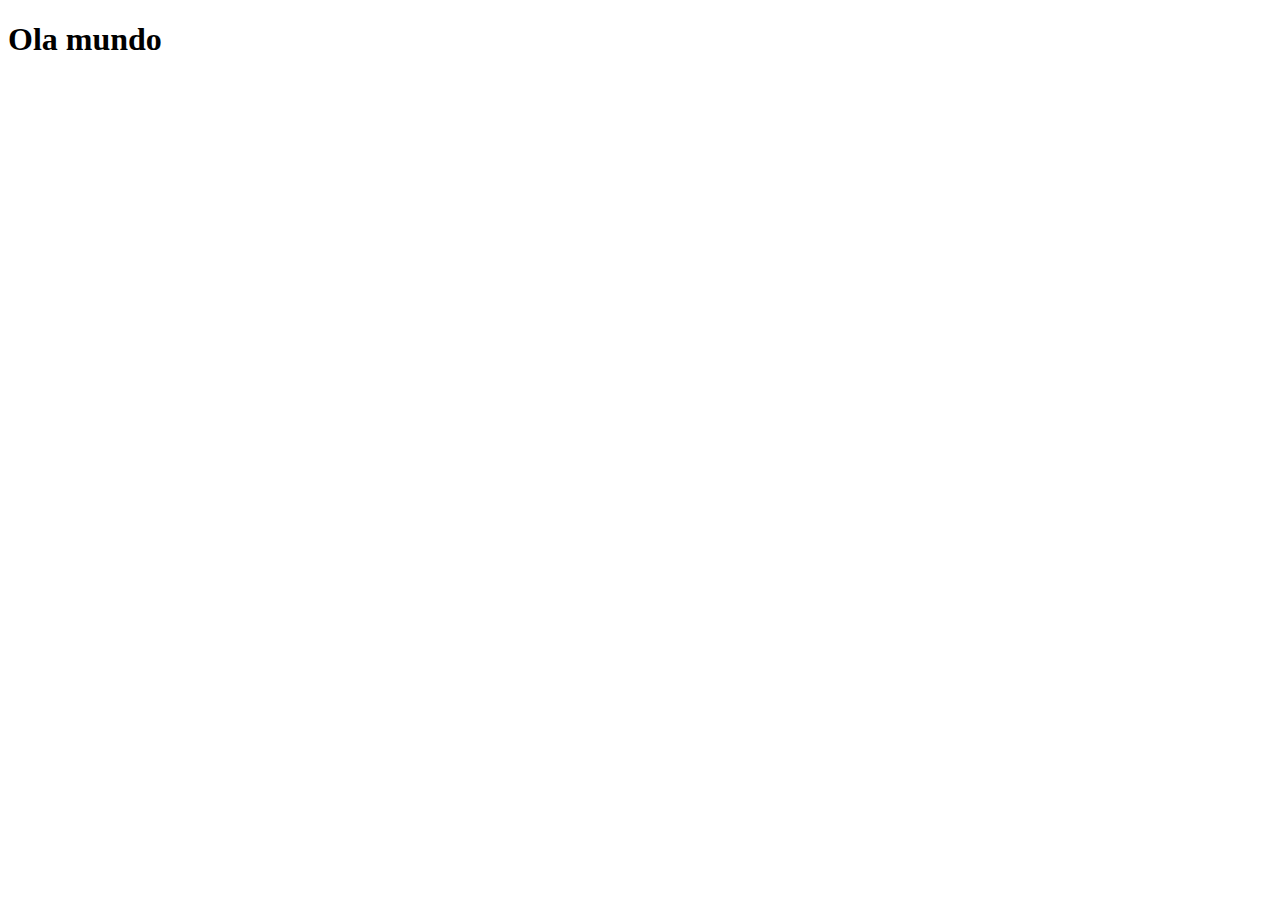
==== index.html @ 2ebe39bc "criei minha pag principal" ====
<!DOCTYPE html>
<html lang="pt-br">
<head>
    <meta charset="UTF-8">
    <meta http-equiv="X-UA-Compatible" content="IE=edge">
    <meta name="viewport" content="width=device-width, initial-scale=1.0">
    <title>Projeto Sociais</title>
    <link rel="shortcut icon" href="favicon.ico" type="image/x-icon">
</head>
<body>
    <h1>Ola mundo</h1>
    
</body>
</html>
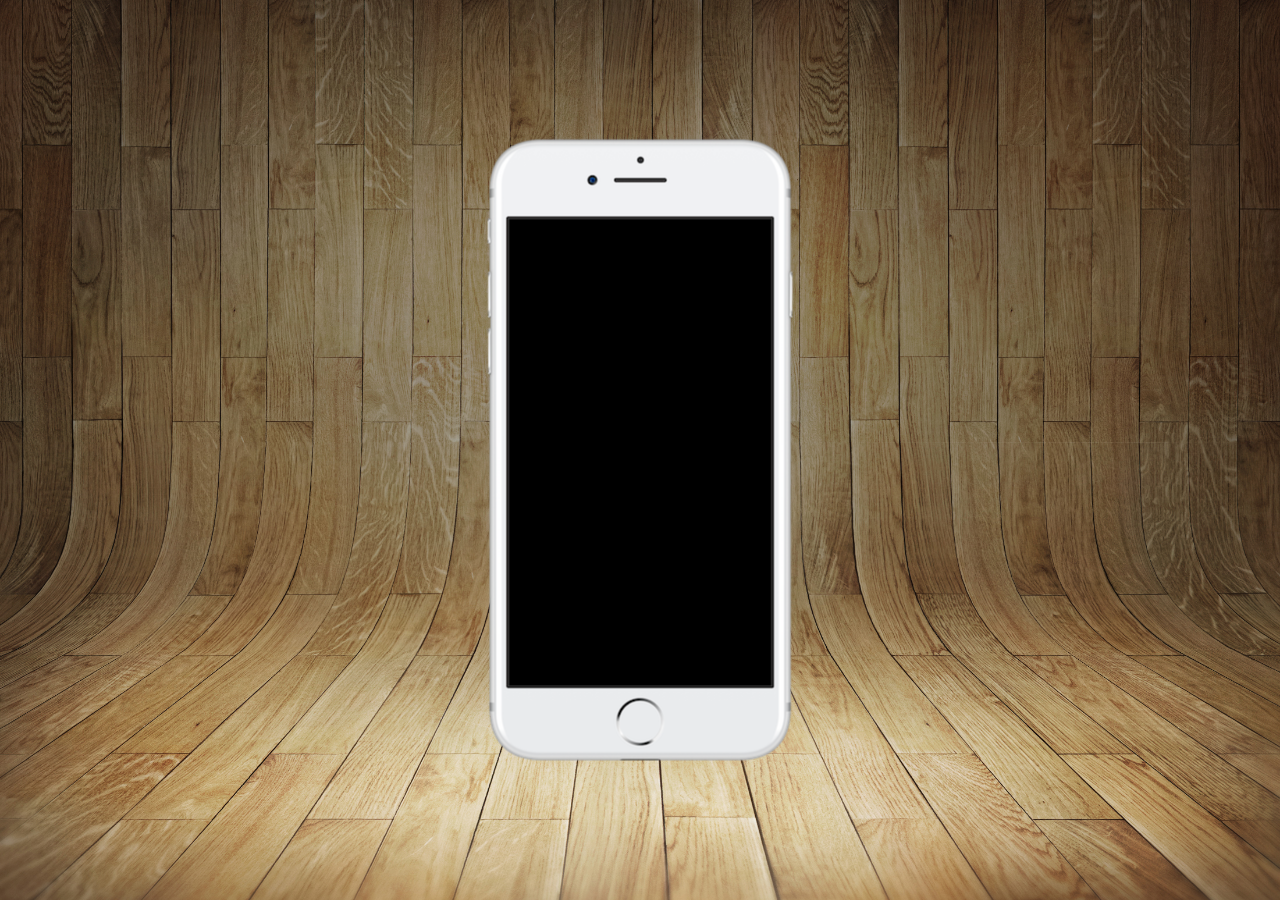
==== commit a9e2a061: "atualizando o projeto" ====
--- a/index.html
+++ b/index.html
@@ -6,9 +6,17 @@
     <meta name="viewport" content="width=device-width, initial-scale=1.0">
     <title>Projeto Sociais</title>
     <link rel="shortcut icon" href="favicon.ico" type="image/x-icon">
+    <link rel="stylesheet" href="estilos/style.css">
 </head>
 <body>
-    <h1>Ola mundo</h1>
+    <main>
+        <section id="telefone">
+
+        </section>
+        <section id="redes-sociais">
+
+        </section>
+    </main>
     
 </body>
 </html>--- a/estilos/style.css
+++ b/estilos/style.css
@@ -0,0 +1,36 @@
+@charset "utf-8";
+
+* {
+    margin: 0px;
+    padding: 0px;
+    font-family: Arial, Helvetica, sans-serif;
+}
+
+html, body {
+    height: 100vh;
+    width: 100vw;
+    background-color: black;
+}
+body {
+    background: url(../imagens/fundo-madeira.jpg) no-repeat top center;
+    background-size: cover;
+    background-attachment: fixed;
+}
+
+main {
+    height: 100vh;
+    position: relative;
+}
+
+section#telefone {
+    position: absolute;
+    top: 50%;
+    left: 50%;
+    transform: translate(-50%, -50%);
+
+
+    height: 627px;
+    width: 311px;
+    background: url(../imagens/frame-iphone.png) no-repeat;
+
+}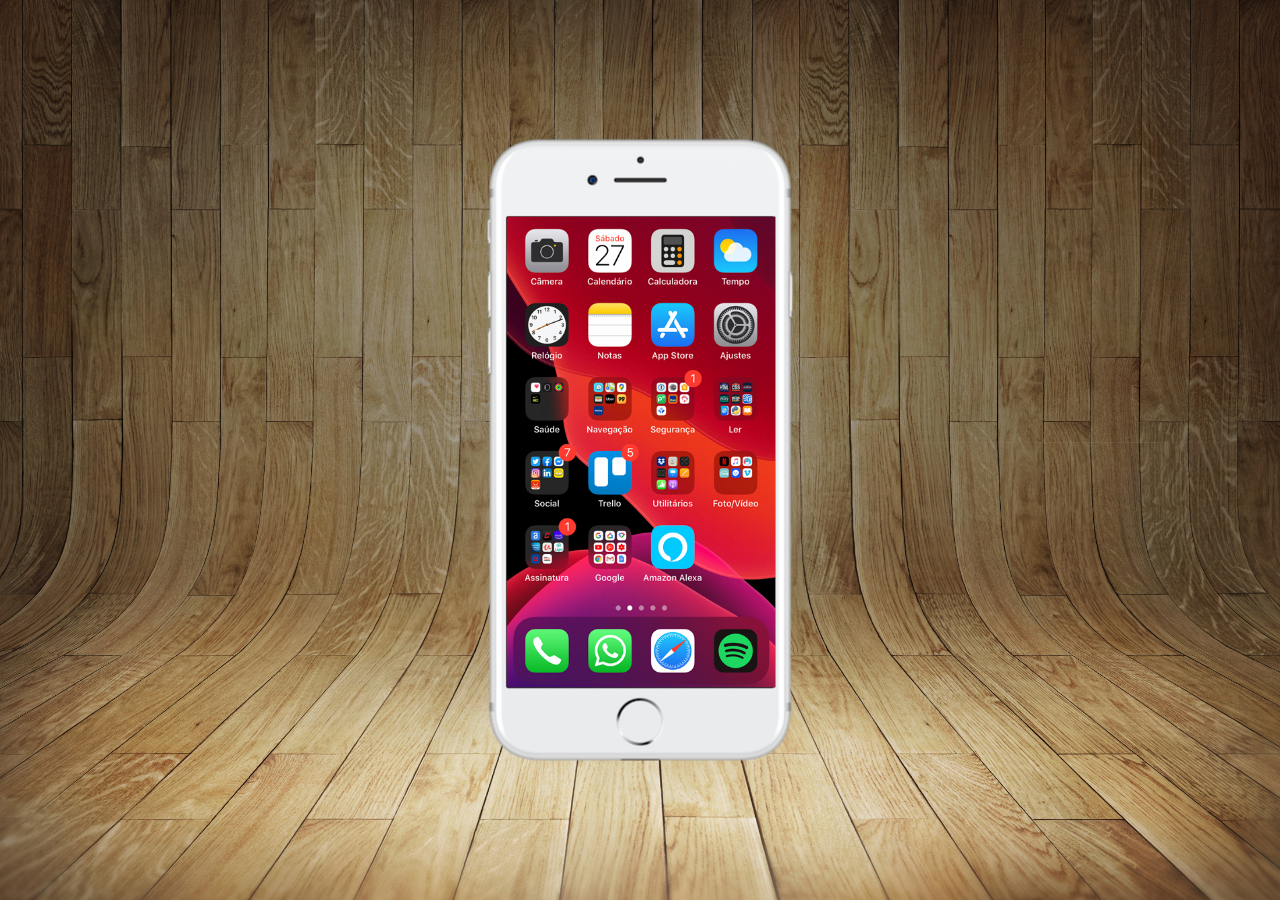
==== commit 7c12829c: "criei a tela home" ====
--- a/index.html
+++ b/index.html
@@ -11,7 +11,7 @@
 <body>
     <main>
         <section id="telefone">
-
+            <iframe src="home.html" name="tela" id="tela" frameborder="0"></iframe>
         </section>
         <section id="redes-sociais">
 
--- a/estilos/style.css
+++ b/estilos/style.css
@@ -33,4 +33,11 @@
     width: 311px;
     background: url(../imagens/frame-iphone.png) no-repeat;
 
+}
+iframe#tela {
+    position: relative;
+    top: 80px;
+    left: 22px;
+    width: 269px;
+    height: 471px;
 }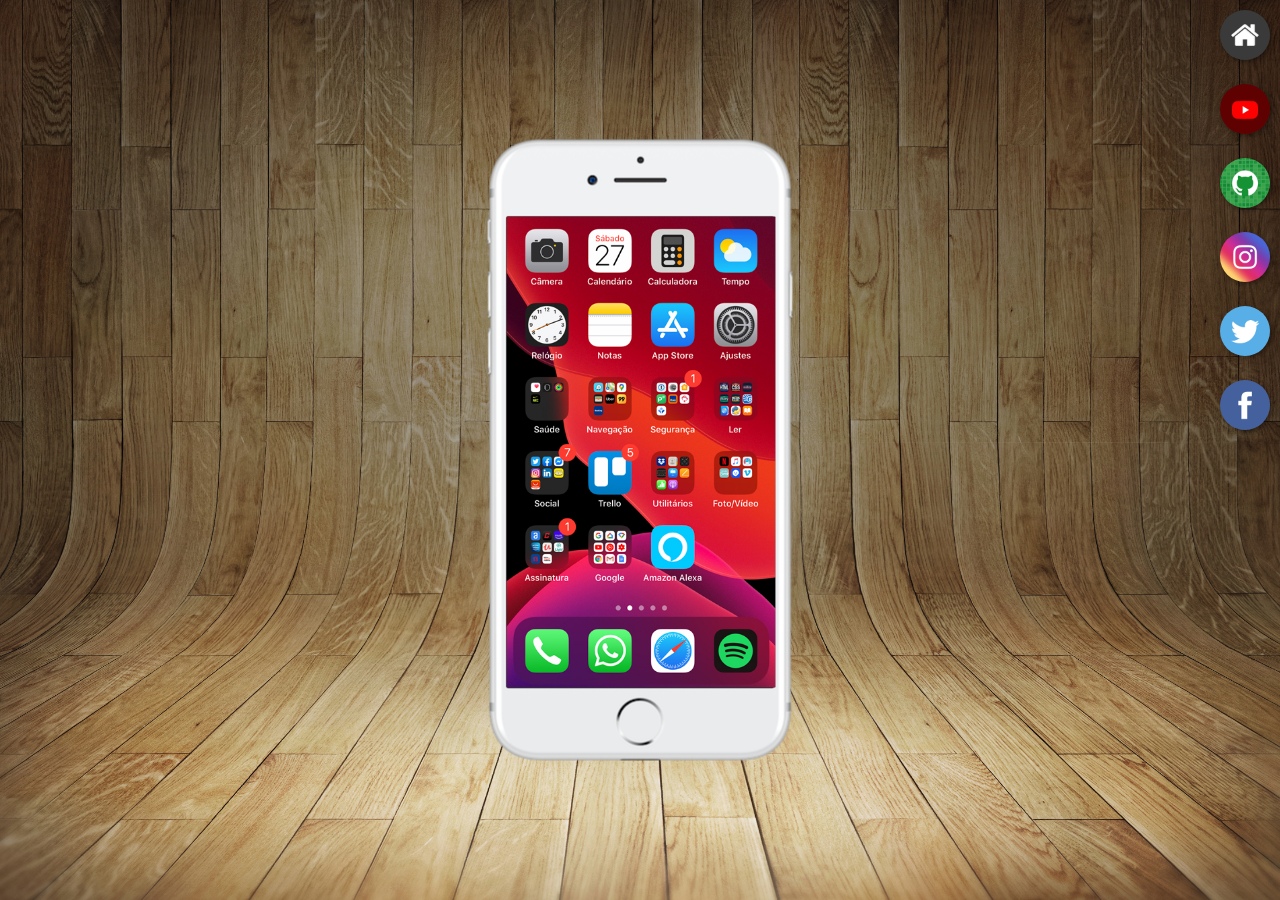
==== commit 39c6933a: "botoes de navegação" ====
--- a/index.html
+++ b/index.html
@@ -11,10 +11,17 @@
 <body>
     <main>
         <section id="telefone">
-            <iframe src="home.html" name="tela" id="tela" frameborder="0"></iframe>
+            <iframe src="home.html" name="tela" id="tela" frameborder="0">
+                Seu navegador não é compativel com isso.
+            </iframe>
         </section>
         <section id="redes-sociais">
-
+            <a href="#" target="tela"><img src="imagens/logo-home.jpg" alt=""></a><br>
+            <a href="#" target="tela"><img src="imagens/logo-youtube.jpg" alt=""></a><br>
+            <a href="#" target="tela"><img src="imagens/logo-github.jpg" alt=""></a><br>
+            <a href="#" target="tela"><img src="imagens/logo-instagram.jpg" alt=""></a><br>
+            <a href="#" target="tela"><img src="imagens/logo-twitter.jpg" alt=""></a><br>
+            <a href="#" target="tela"><img src="imagens/logo-facebook.jpg" alt=""></a>
         </section>
     </main>
     
--- a/estilos/style.css
+++ b/estilos/style.css
@@ -40,4 +40,23 @@
     left: 22px;
     width: 269px;
     height: 471px;
+}
+
+section#redes-sociais {
+    text-align: right;
+}
+
+section#redes-sociais img {
+    width: 50px;
+    margin: 10px;
+    border-radius: 50%;
+    box-shadow: 2px 2px 5px rgba(0, 0, 0, 0.404);
+    box-sizing: border-box;
+}
+
+section#redes-sociais img:hover {
+    border: 2px solid rgba(255, 255, 255, 0.603);
+    transform: translate(-3px, -3px);
+    box-shadow: 5px 5px 10px rgba(0, 0, 0, 0.699);
+    transition: transform .3s, border .5s ;
 }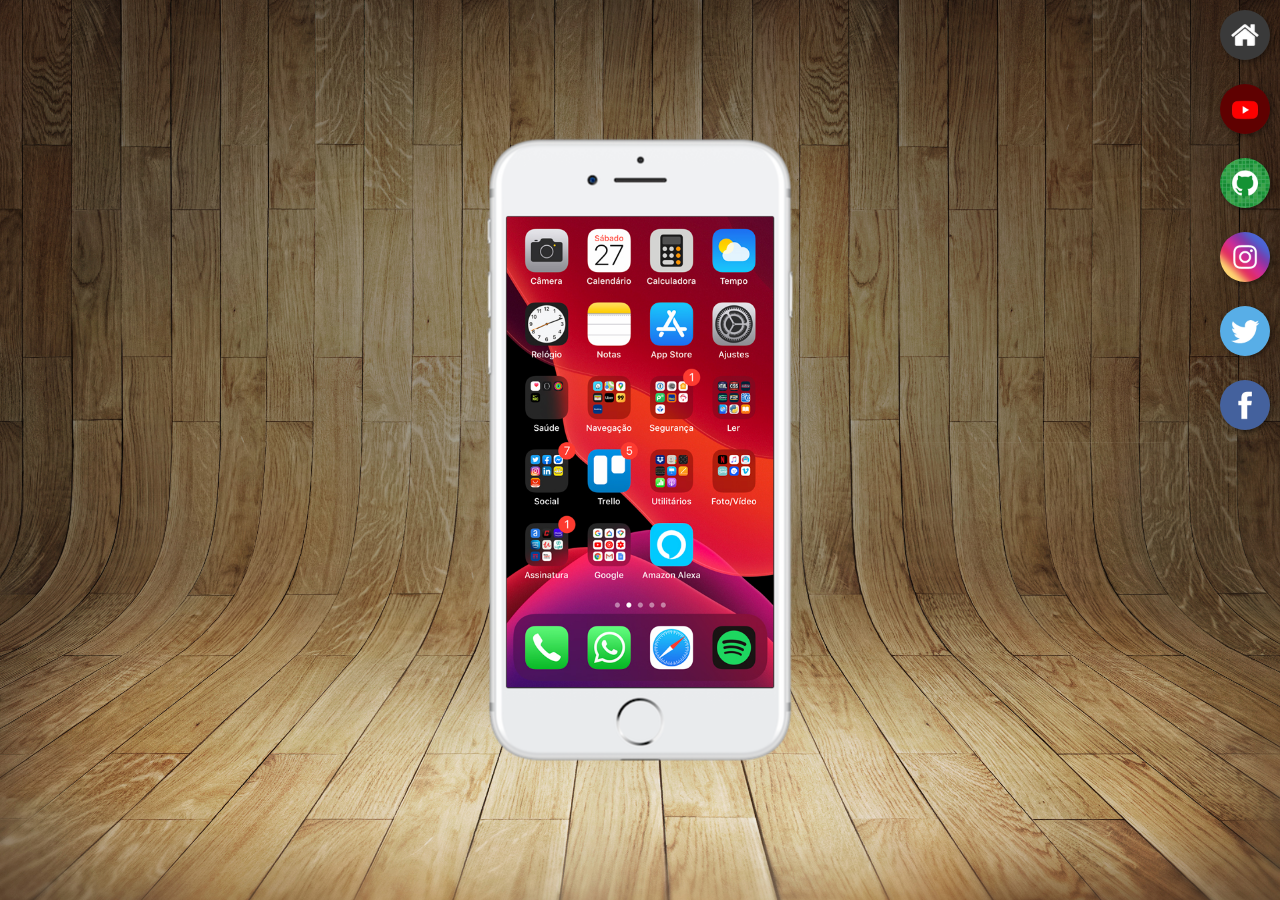
==== commit b866cb51: "projeto finalizado" ====
--- a/index.html
+++ b/index.html
@@ -16,12 +16,12 @@
             </iframe>
         </section>
         <section id="redes-sociais">
-            <a href="#" target="tela"><img src="imagens/logo-home.jpg" alt=""></a><br>
-            <a href="#" target="tela"><img src="imagens/logo-youtube.jpg" alt=""></a><br>
-            <a href="#" target="tela"><img src="imagens/logo-github.jpg" alt=""></a><br>
-            <a href="#" target="tela"><img src="imagens/logo-instagram.jpg" alt=""></a><br>
-            <a href="#" target="tela"><img src="imagens/logo-twitter.jpg" alt=""></a><br>
-            <a href="#" target="tela"><img src="imagens/logo-facebook.jpg" alt=""></a>
+            <a href="home.html" target="tela"><img src="imagens/logo-home.jpg" alt=""></a><br>
+            <a href="youtube.html" target="tela"><img src="imagens/logo-youtube.jpg" alt=""></a><br>
+            <a href="github.html" target="tela"><img src="imagens/logo-github.jpg" alt=""></a><br>
+            <a href="instagram.html" target="tela"><img src="imagens/logo-instagram.jpg" alt=""></a><br>
+            <a href="twitter.html" target="tela"><img src="imagens/logo-twitter.jpg" alt=""></a><br>
+            <a href="facebook.html" target="tela"><img src="imagens/logo-facebook.jpg" alt=""></a>
         </section>
     </main>
     
--- a/estilos/style.css
+++ b/estilos/style.css
@@ -38,7 +38,7 @@
     position: relative;
     top: 80px;
     left: 22px;
-    width: 269px;
+    width: 267px;
     height: 471px;
 }
 
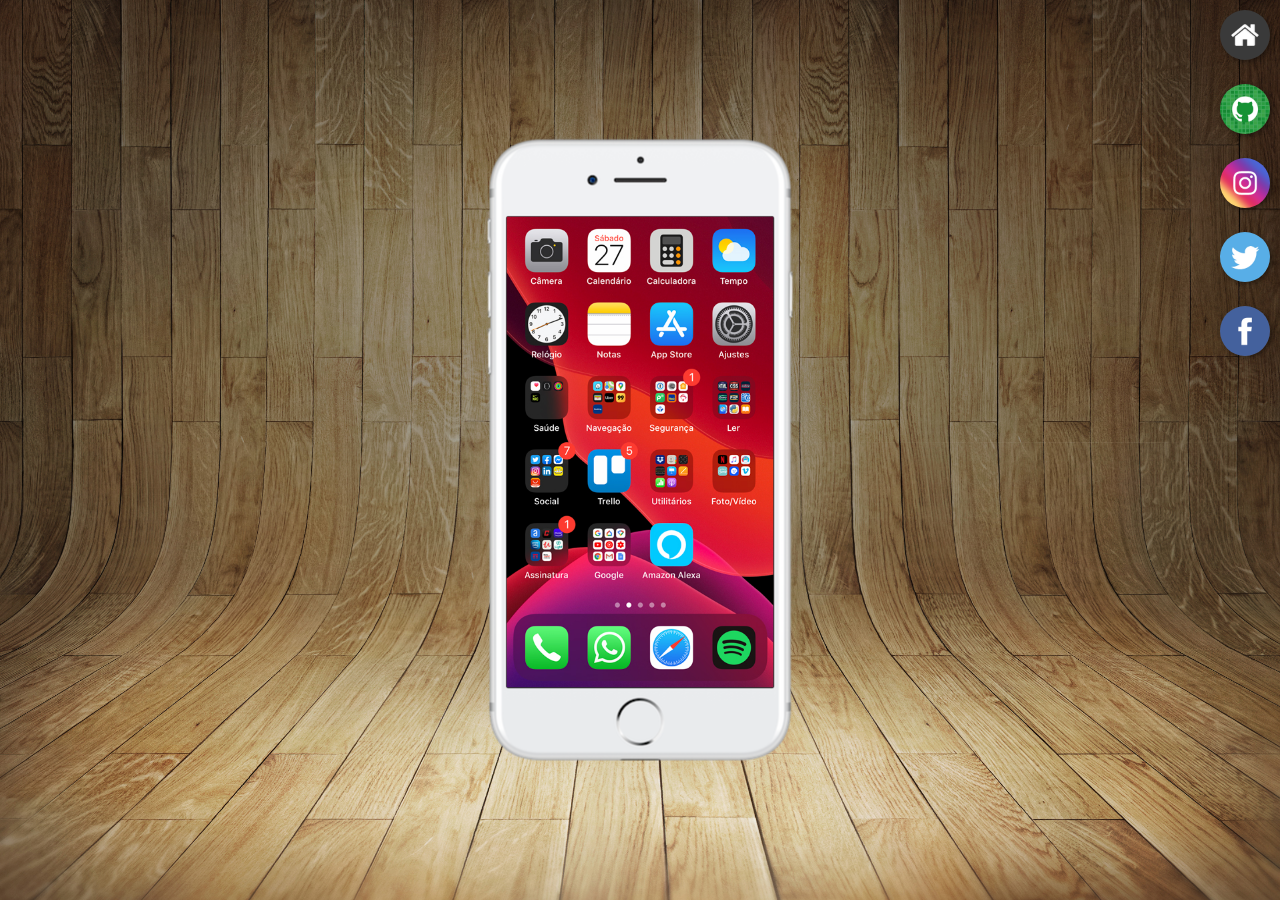
==== commit 1702785b: "Update index.html" ====
--- a/index.html
+++ b/index.html
@@ -17,7 +17,6 @@
         </section>
         <section id="redes-sociais">
             <a href="home.html" target="tela"><img src="imagens/logo-home.jpg" alt=""></a><br>
-            <a href="youtube.html" target="tela"><img src="imagens/logo-youtube.jpg" alt=""></a><br>
             <a href="github.html" target="tela"><img src="imagens/logo-github.jpg" alt=""></a><br>
             <a href="instagram.html" target="tela"><img src="imagens/logo-instagram.jpg" alt=""></a><br>
             <a href="twitter.html" target="tela"><img src="imagens/logo-twitter.jpg" alt=""></a><br>
